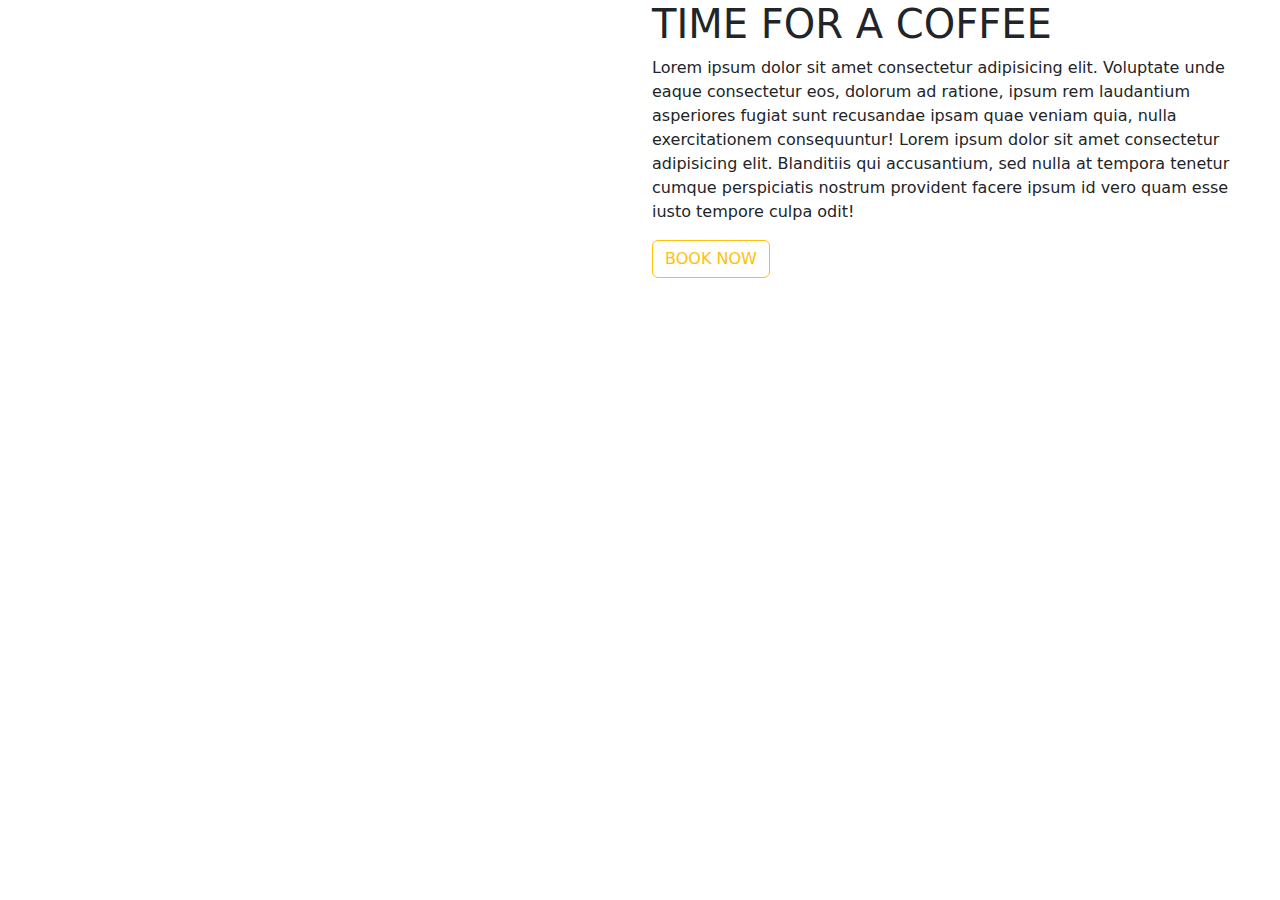
==== index2.html @ 009fedb5 "Add files via upload" ====
<!DOCTYPE html>
<html>
    <head>
        <meta charset="utf-8">
    <meta name="viewport" content="width=device-width, initial-scale=1">
    <link rel="stylesheet" href="https://cdn.jsdelivr.net/npm/bootstrap@5.2.3/dist/css/bootstrap.min.css">
    <link rel="stylesheet" href="https://cdn.jsdelivr.net/npm/bootstrap@5.2.3/dist/js/bootstrap.bundle.min.js">
    <link rel="stylesheet" href="../task2/css/style2.css">
    </head>
    <body>
        <div class="container-fluid img1 p1">
            <div class="row justify-content-end ">
                
                <div class="col-lg-6 col1">
                    <h1 class="h1">TIME FOR A <span class="h2s">COFFEE</span></h1>
                    <p>Lorem ipsum dolor sit amet consectetur adipisicing elit. Voluptate unde eaque consectetur eos, dolorum ad ratione, ipsum rem laudantium asperiores fugiat sunt recusandae ipsam quae veniam quia, nulla exercitationem consequuntur! Lorem ipsum dolor sit amet consectetur adipisicing elit. Blanditiis qui accusantium, sed nulla at tempora tenetur cumque perspiciatis nostrum provident facere ipsum id vero quam esse iusto tempore culpa odit!</p>
                    <button type="button" class="btn btn-outline-warning"> BOOK NOW</button>
                </div>
            </div>

        </div>
        <div class="container">
            <div class="row"></div>
        </div>







        <script src="https://cdn.jsdelivr.net/npm/bootstrap@5.2.3/dist/js/bootstrap.bundle.min.js" integrity="sha384-kenU1KFdBIe4zVF0s0G1M5b4hcpxyD9F7jL+jjXkk+Q2h455rYXK/7HAuoJl+0I4" crossorigin="anonymous"></script>
    </body>
</html>
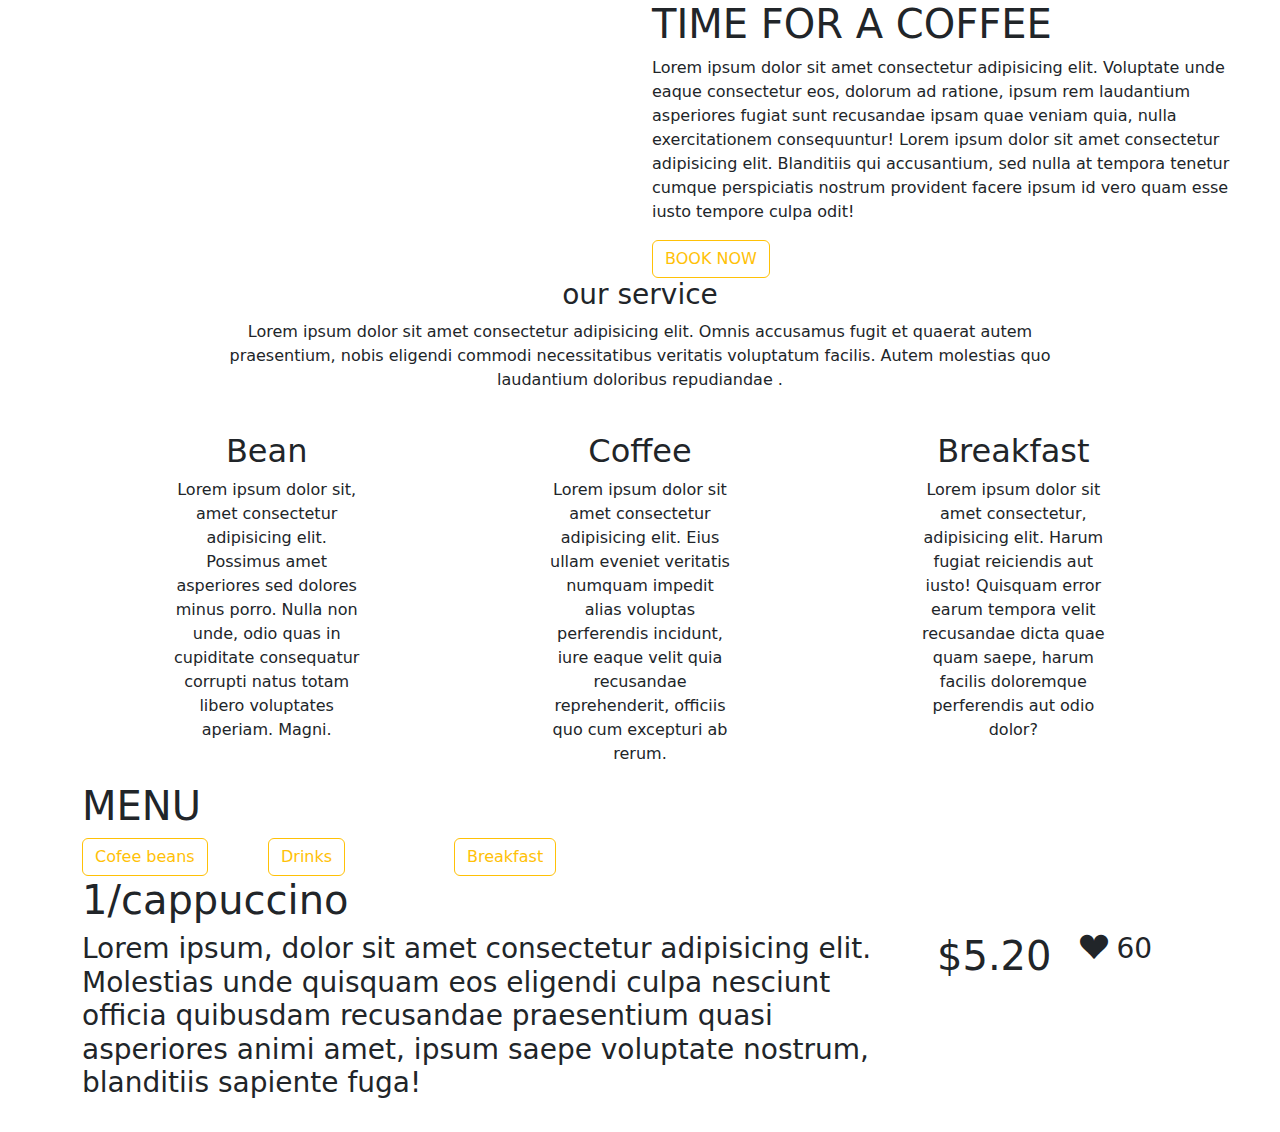
==== commit ce9b4778: "Add files via upload" ====
--- a/index2.html
+++ b/index2.html
@@ -6,6 +6,7 @@
     <link rel="stylesheet" href="https://cdn.jsdelivr.net/npm/bootstrap@5.2.3/dist/css/bootstrap.min.css">
     <link rel="stylesheet" href="https://cdn.jsdelivr.net/npm/bootstrap@5.2.3/dist/js/bootstrap.bundle.min.js">
     <link rel="stylesheet" href="../task2/css/style2.css">
+    <link rel="stylesheet" href="https://cdn.jsdelivr.net/npm/bootstrap-icons@1.11.1/font/bootstrap-icons.css">
     </head>
     <body>
         <div class="container-fluid img1 p1">
@@ -17,14 +18,73 @@
                     <button type="button" class="btn btn-outline-warning"> BOOK NOW</button>
                 </div>
             </div>
-
-        </div>
-        <div class="container">
-            <div class="row"></div>
         </div>
 
+        <div class="container-fluid p1">
+            <div class="row justify-content-center ">
+                <div class="col-lg-8">
+                    <h1 class="h3 text-center ">our <span class="h3s">service</span></h1>
+                    <p class="text-center">Lorem ipsum dolor sit amet consectetur adipisicing elit. Omnis accusamus fugit et quaerat autem praesentium, nobis eligendi commodi necessitatibus veritatis voluptatum facilis. Autem molestias quo laudantium doloribus repudiandae .</p>
+                </div>
+                
+            </div>
+        <div class="row justify-content-evenly row2 ">
+            <div class="col-lg-2">
+                <img class="rounded-circle" src="../task2/images/depositphotos_192952542-stock-photo-hot-black-turkish-coffee-top.jpg "alt="">
+                <h2 class="text-center">Bean</h2>
+                <p class="text-center">Lorem ipsum dolor sit, amet consectetur adipisicing elit. Possimus amet asperiores sed dolores minus porro. Nulla non unde, odio quas in cupiditate consequatur corrupti natus totam libero voluptates aperiam. Magni.</p>
+            </div>
+            <div class="col-lg-2">
+                <img class="rounded-circle"src="../task2/images/GettyImages-1140309695-2000-ab3f230676784ddabc751320f43a91e6.jpg" alt="">
+                <h2 class="text-center">Coffee</h2>
+                <p class="text-center">Lorem ipsum dolor sit amet consectetur adipisicing elit. Eius ullam eveniet veritatis numquam impedit alias voluptas perferendis incidunt, iure eaque velit quia recusandae reprehenderit, officiis quo cum excepturi ab rerum.</p>
+            </div>
+            <div class="col-lg-2">
+                <img class="rounded-circle"src="../task2/images/extra-flavour-in-coffee.jpg" alt="">
+                <h2 class="text-center">Breakfast</h2>
+                <p class="text-center">Lorem ipsum dolor sit amet consectetur, adipisicing elit. Harum fugiat reiciendis aut iusto! Quisquam error earum tempora velit recusandae dicta quae quam saepe, harum facilis doloremque perferendis aut odio dolor?</p>
+            </div>
+        </div>
+        </div>
+        <div class="container h4 bt1">
+            <div class="row">
+                <div class="col-lg-12">
+                    <h1>MENU</h1>
+                </div>
+                <div class="row justify-">
 
-
+                
+                    <div class="col-lg-2">
+                        <button type="button" class="btn btn-outline-warning">Cofee beans</button>
+                    </div>
+                    <div class="col-lg-2">
+                        <button type="button" class="btn btn-outline-warning">Drinks</button>
+                    </div>
+                    <div class="col-lg-2">
+                        <button type="button" class="btn btn-outline-warning">Breakfast</button>
+                    </div>
+                </div> 
+                
+            </div>
+            <div class="row justify-content-center ">
+                <div class="col-lg h3">
+                    <div class="row">
+                        <div class="col-md-9">
+                            <h1>1/cappuccino</h1>
+                        </div>
+                        <div class="col-md-9">
+                            <p>Lorem ipsum, dolor sit amet consectetur adipisicing elit. Molestias unde quisquam eos eligendi culpa nesciunt officia quibusdam recusandae praesentium quasi asperiores animi amet, ipsum saepe voluptate nostrum, blanditiis sapiente fuga!</p>
+                        </div>
+                        <div class="col-md">
+                            <h1>$5.20</h1>
+                        </div>
+                        <div class="col-md h8">
+                           <P><i class="bi bi-suit-heart-fill"></i> 60</P>                      
+                        </div>
+                    </div>
+                </div>
+                
+            </div>
 
 
 
